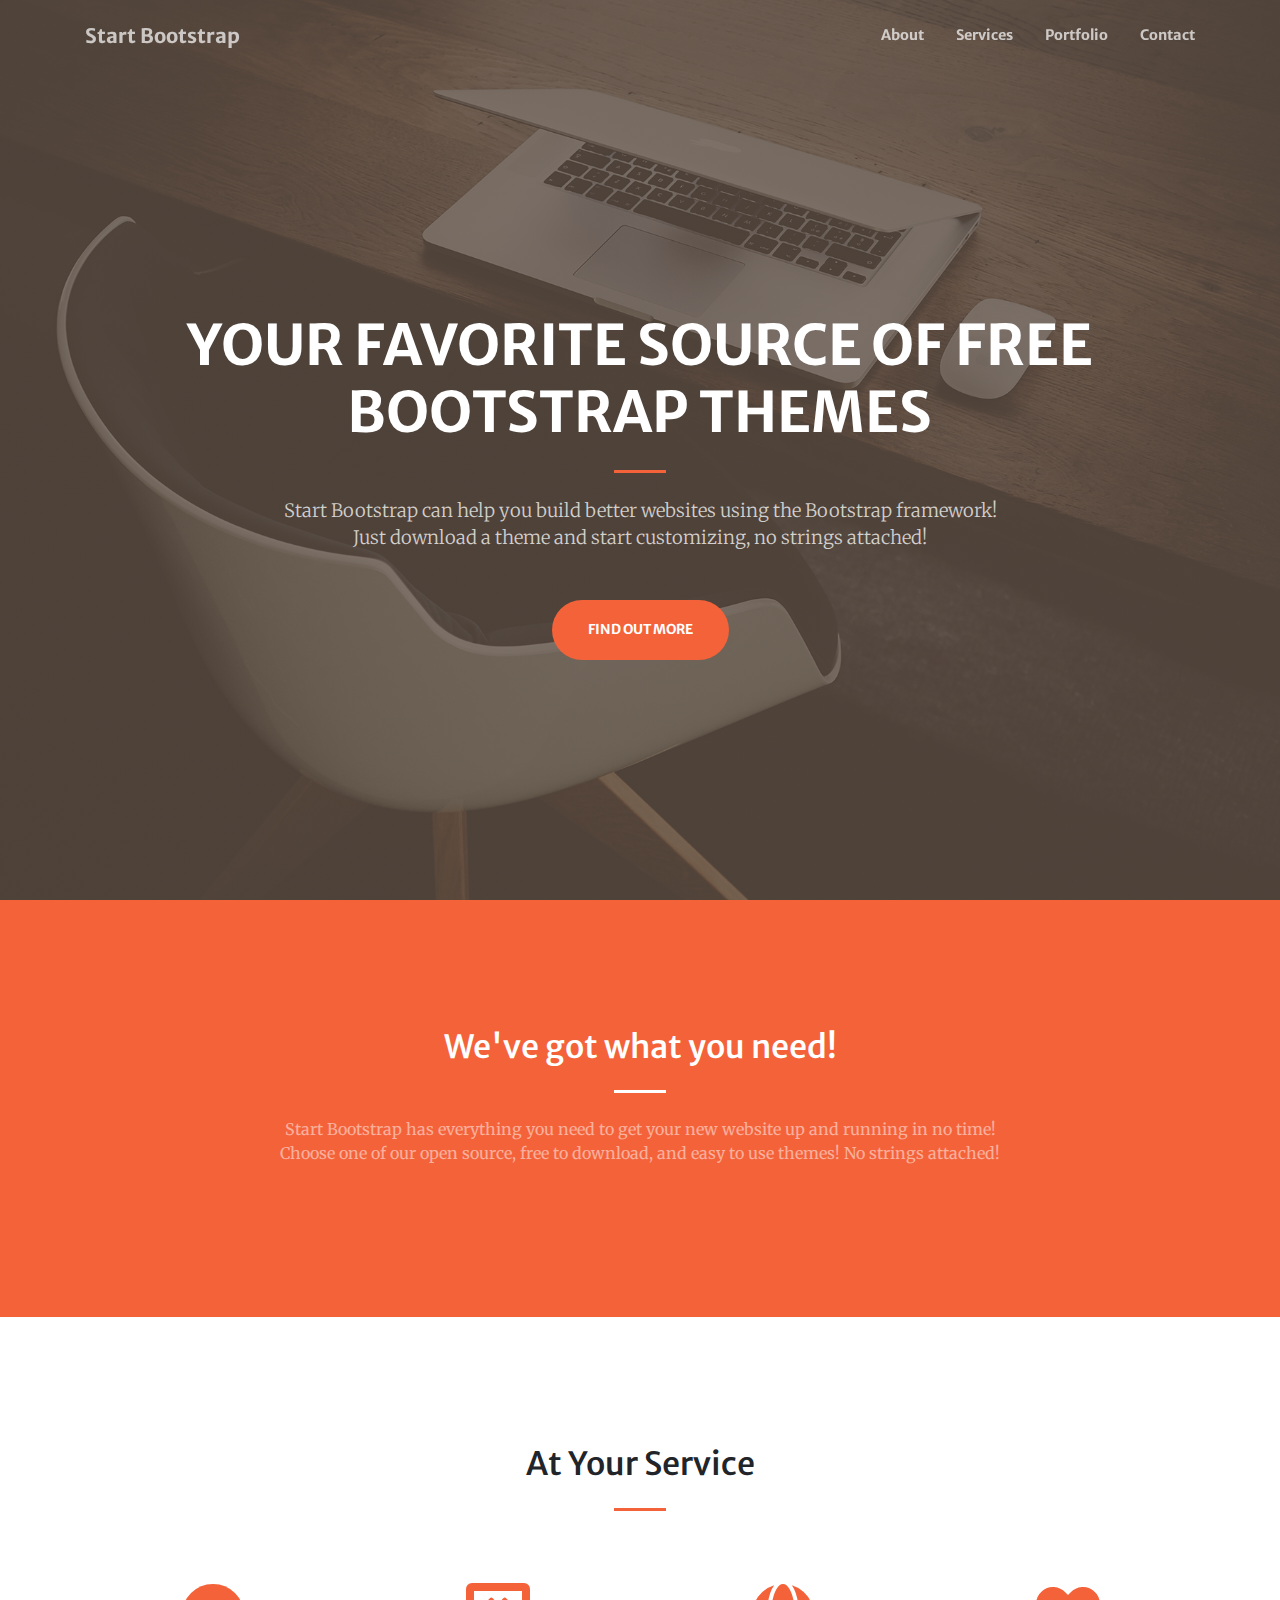
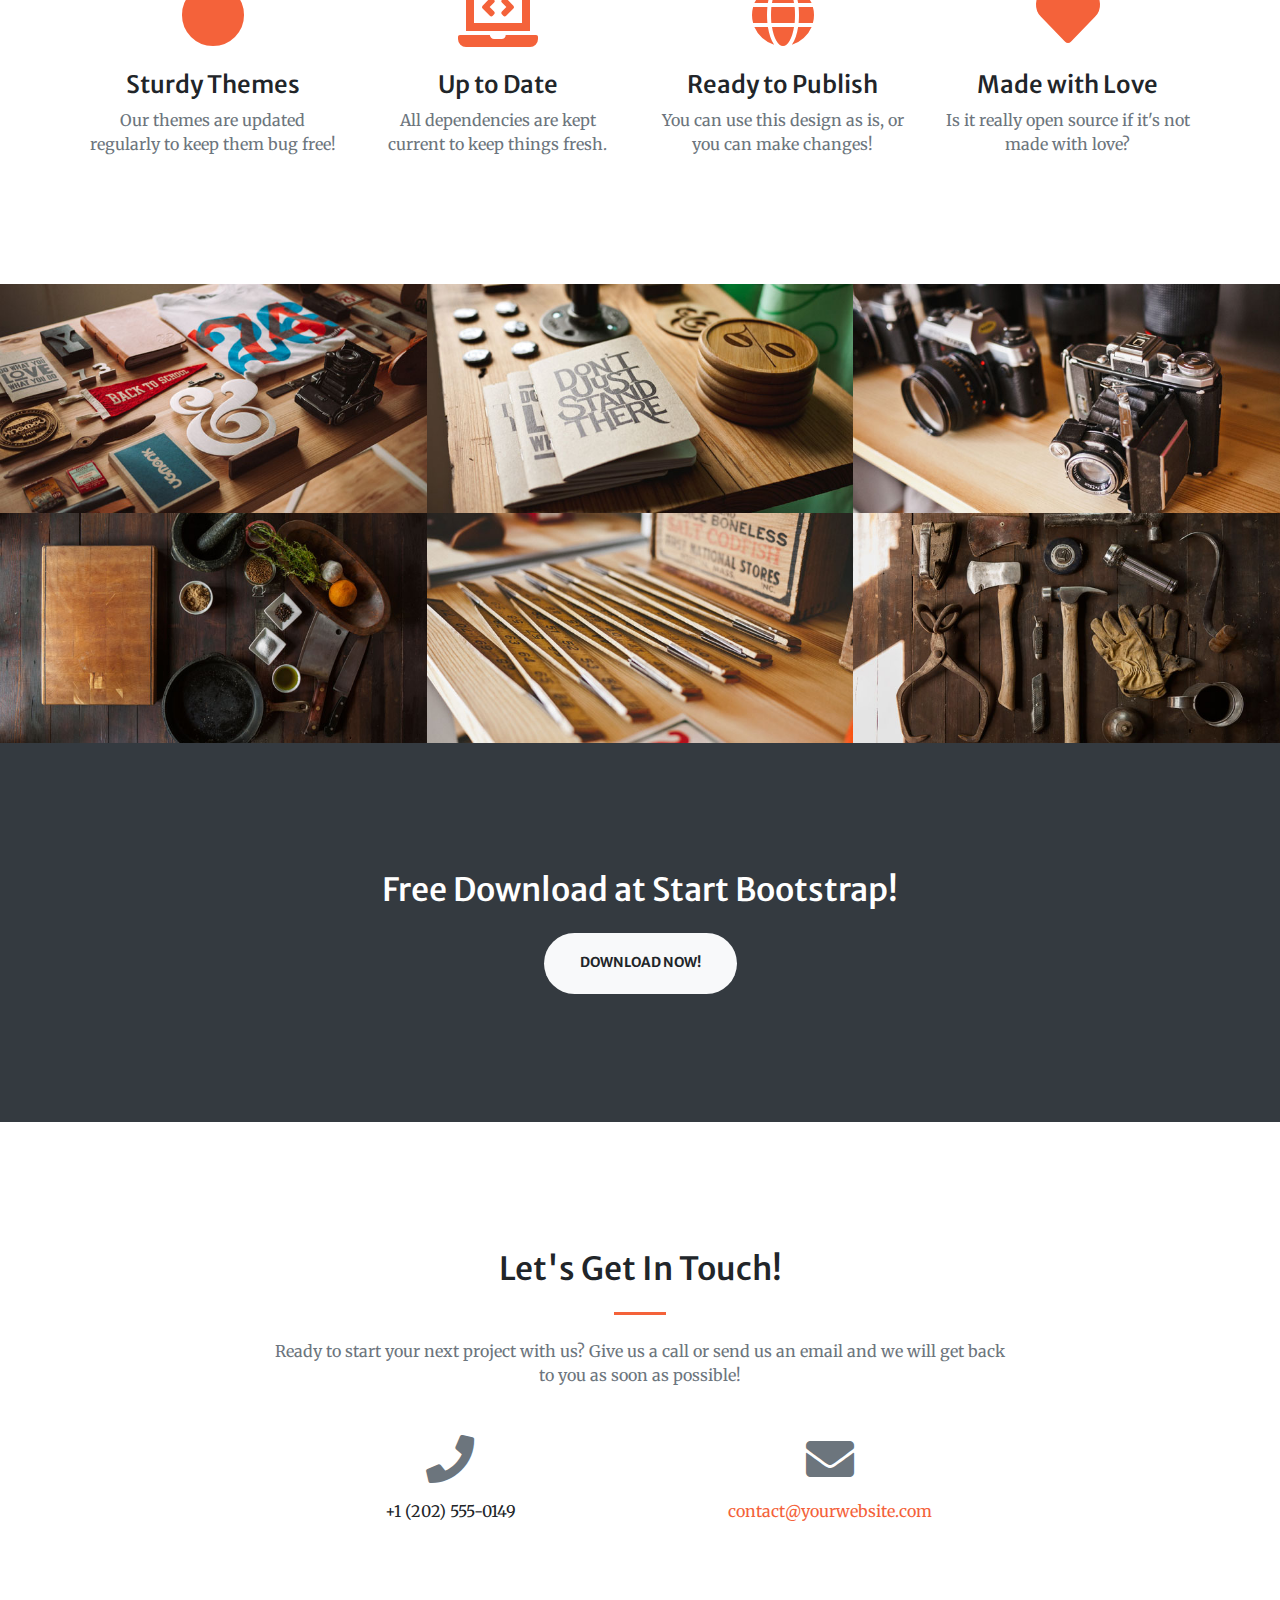
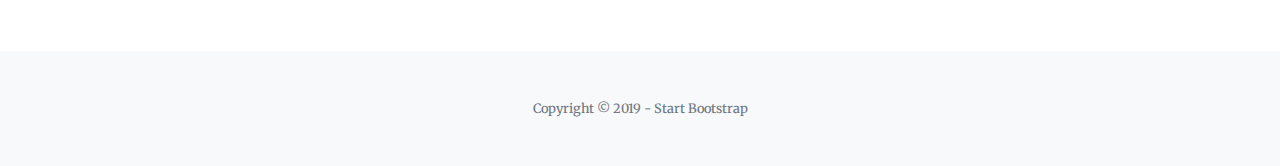
==== index.html @ 8bf9673d "initial commit" ====
<!DOCTYPE html>
<html lang="en">

<head>

  <meta charset="utf-8">
  <meta name="viewport" content="width=device-width, initial-scale=1, shrink-to-fit=no">
  <meta name="description" content="">
  <meta name="author" content="">

  <title>Creative - Start Bootstrap Theme</title>

  <!-- Font Awesome Icons -->
  <link href="vendor/fontawesome-free/css/all.min.css" rel="stylesheet" type="text/css">

  <!-- Google Fonts -->
  <link href="https://fonts.googleapis.com/css?family=Merriweather+Sans:400,700" rel="stylesheet">
  <link href='https://fonts.googleapis.com/css?family=Merriweather:400,300,300italic,400italic,700,700italic' rel='stylesheet' type='text/css'>

  <!-- Plugin CSS -->
  <link href="vendor/magnific-popup/magnific-popup.css" rel="stylesheet">

  <!-- Theme CSS - Includes Bootstrap -->
  <link href="css/creative.css" rel="stylesheet">

</head>

<body id="page-top">

  <!-- Navigation -->
  <nav class="navbar navbar-expand-lg navbar-light fixed-top py-3" id="mainNav">
    <div class="container">
      <a class="navbar-brand js-scroll-trigger" href="#page-top">Start Bootstrap</a>
      <button class="navbar-toggler navbar-toggler-right" type="button" data-toggle="collapse" data-target="#navbarResponsive" aria-controls="navbarResponsive" aria-expanded="false" aria-label="Toggle navigation">
        <span class="navbar-toggler-icon"></span>
      </button>
      <div class="collapse navbar-collapse" id="navbarResponsive">
        <ul class="navbar-nav ml-auto my-2 my-lg-0">
          <li class="nav-item">
            <a class="nav-link" href="#">About</a>
          </li>
          <li class="nav-item">
            <a class="nav-link" href="#">Services</a>
          </li>
          <li class="nav-item">
            <a class="nav-link" href="#">Portfolio</a>
          </li>
          <li class="nav-item">
            <a class="nav-link" href="#">Contact</a>
          </li>
        </ul>
      </div>
    </div>
  </nav>

  <!-- Masthead -->
  <header class="masthead">
    <div class="container h-100">
      <div class="row h-100 align-items-center justify-content-center text-center">
        <div class="col-lg-10 align-self-end">
          <h1 class="text-uppercase text-white font-weight-bold">Your Favorite Source of Free Bootstrap Themes</h1>
          <hr class="divider my-4">
        </div>
        <div class="col-lg-8 align-self-baseline">
          <p class="text-white-75 font-weight-light mb-5">Start Bootstrap can help you build better websites using the Bootstrap framework! Just download a theme and start customizing, no strings attached!</p>
          <a class="btn btn-primary btn-xl js-scroll-trigger" href="#about">Find Out More</a>
        </div>
      </div>
    </div>
  </header>

  <!-- About Section -->
  <section class="page-section bg-primary" id="about">
    <div class="container">
      <div class="row justify-content-center">
        <div class="col-lg-8 text-center">
          <h2 class="text-white mt-0">We've got what you need!</h2>
          <hr class="divider light my-4">
          <p class="text-white-50 mb-4">Start Bootstrap has everything you need to get your new website up and running in no time! Choose one of our open source, free to download, and easy to use themes! No strings attached!</p>
        </div>
      </div>
    </div>
  </section>

  <!-- Services Section -->
  <section class="page-section" id="services">
    <div class="container">
      <h2 class="text-center mt-0">At Your Service</h2>
      <hr class="divider my-4">
      <div class="row">
        <div class="col-lg-3 col-md-6 text-center">
          <div class="mt-5">
            <i class="fas fa-4x fa-circle text-primary mb-4"></i>
            <h3 class="h4 mb-2">Sturdy Themes</h3>
            <p class="text-muted mb-0">Our themes are updated regularly to keep them bug free!</p>
          </div>
        </div>
        <div class="col-lg-3 col-md-6 text-center">
          <div class="mt-5">
            <i class="fas fa-4x fa-laptop-code text-primary mb-4"></i>
            <h3 class="h4 mb-2">Up to Date</h3>
            <p class="text-muted mb-0">All dependencies are kept current to keep things fresh.</p>
          </div>
        </div>
        <div class="col-lg-3 col-md-6 text-center">
          <div class="mt-5">
            <i class="fas fa-4x fa-globe text-primary mb-4"></i>
            <h3 class="h4 mb-2">Ready to Publish</h3>
            <p class="text-muted mb-0">You can use this design as is, or you can make changes!</p>
          </div>
        </div>
        <div class="col-lg-3 col-md-6 text-center">
          <div class="mt-5">
            <i class="fas fa-4x fa-heart text-primary mb-4"></i>
            <h3 class="h4 mb-2">Made with Love</h3>
            <p class="text-muted mb-0">Is it really open source if it's not made with love?</p>
          </div>
        </div>
      </div>
    </div>
  </section>

  <!-- Portfolio Section -->
  <section id="portfolio">
    <div class="container-fluid p-0">
      <div class="row no-gutters">
        <div class="col-lg-4 col-sm-6">
          <a class="portfolio-box" href="img/portfolio/fullsize/1.jpg">
            <img class="img-fluid" src="img/portfolio/thumbnails/1.jpg" alt="">
            <div class="portfolio-box-caption">
              <div class="project-category text-white-50">
                Category
              </div>
              <div class="project-name">
                Project Name
              </div>
            </div>
          </a>
        </div>
        <div class="col-lg-4 col-sm-6">
          <a class="portfolio-box" href="img/portfolio/fullsize/2.jpg">
            <img class="img-fluid" src="img/portfolio/thumbnails/2.jpg" alt="">
            <div class="portfolio-box-caption">
              <div class="project-category text-white-50">
                Category
              </div>
              <div class="project-name">
                Project Name
              </div>
            </div>
          </a>
        </div>
        <div class="col-lg-4 col-sm-6">
          <a class="portfolio-box" href="img/portfolio/fullsize/3.jpg">
            <img class="img-fluid" src="img/portfolio/thumbnails/3.jpg" alt="">
            <div class="portfolio-box-caption">
              <div class="project-category text-white-50">
                Category
              </div>
              <div class="project-name">
                Project Name
              </div>
            </div>
          </a>
        </div>
        <div class="col-lg-4 col-sm-6">
          <a class="portfolio-box" href="img/portfolio/fullsize/4.jpg">
            <img class="img-fluid" src="img/portfolio/thumbnails/4.jpg" alt="">
            <div class="portfolio-box-caption">
              <div class="project-category text-white-50">
                Category
              </div>
              <div class="project-name">
                Project Name
              </div>
            </div>
          </a>
        </div>
        <div class="col-lg-4 col-sm-6">
          <a class="portfolio-box" href="img/portfolio/fullsize/5.jpg">
            <img class="img-fluid" src="img/portfolio/thumbnails/5.jpg" alt="">
            <div class="portfolio-box-caption">
              <div class="project-category text-white-50">
                Category
              </div>
              <div class="project-name">
                Project Name
              </div>
            </div>
          </a>
        </div>
        <div class="col-lg-4 col-sm-6">
          <a class="portfolio-box" href="img/portfolio/fullsize/6.jpg">
            <img class="img-fluid" src="img/portfolio/thumbnails/6.jpg" alt="">
            <div class="portfolio-box-caption p-3">
              <div class="project-category text-white-50">
                Category
              </div>
              <div class="project-name">
                Project Name
              </div>
            </div>
          </a>
        </div>
      </div>
    </div>
  </section>

  <!-- Call to Action Section -->
  <section class="page-section bg-dark text-white">
    <div class="container text-center">
      <h2 class="mb-4">Free Download at Start Bootstrap!</h2>
      <a class="btn btn-light btn-xl" href="https://startbootstrap.com/themes/creative/">Download Now!</a>
    </div>
  </section>

  <!-- Contact Section -->
  <section class="page-section" id="contact">
    <div class="container">
      <div class="row justify-content-center">
        <div class="col-lg-8 text-center">
          <h2 class="mt-0">Let's Get In Touch!</h2>
          <hr class="divider my-4">
          <p class="text-muted mb-5">Ready to start your next project with us? Give us a call or send us an email and we will get back to you as soon as possible!</p>
        </div>
      </div>
      <div class="row">
        <div class="col-lg-4 ml-auto text-center mb-5 mb-lg-0">
          <i class="fas fa-phone fa-3x mb-3 text-muted"></i>
          <div>+1 (202) 555-0149</div>
        </div>
        <div class="col-lg-4 mr-auto text-center">
          <i class="fas fa-envelope fa-3x mb-3 text-muted"></i>
          <!-- Make sure to change the email address in anchor text AND the link below! -->
          <a class="d-block" href="mailto:contact@yourwebsite.com">contact@yourwebsite.com</a>
        </div>
      </div>
    </div>
  </section>

  <!-- Footer -->
  <footer class="bg-light py-5">
    <div class="container">
      <div class="small text-center text-muted">Copyright &copy; 2019 - Start Bootstrap</div>
    </div>
  </footer>

  <!-- Bootstrap core JavaScript -->
  <script src="vendor/jquery/jquery.min.js"></script>
  <script src="vendor/bootstrap/js/bootstrap.bundle.min.js"></script>

  <!-- Plugin JavaScript -->
  <script src="vendor/jquery-easing/jquery.easing.min.js"></script>
  <script src="vendor/magnific-popup/jquery.magnific-popup.min.js"></script>

  <!-- Custom scripts for this template -->
  <script src="js/creative.min.js"></script>

</body>

</html>
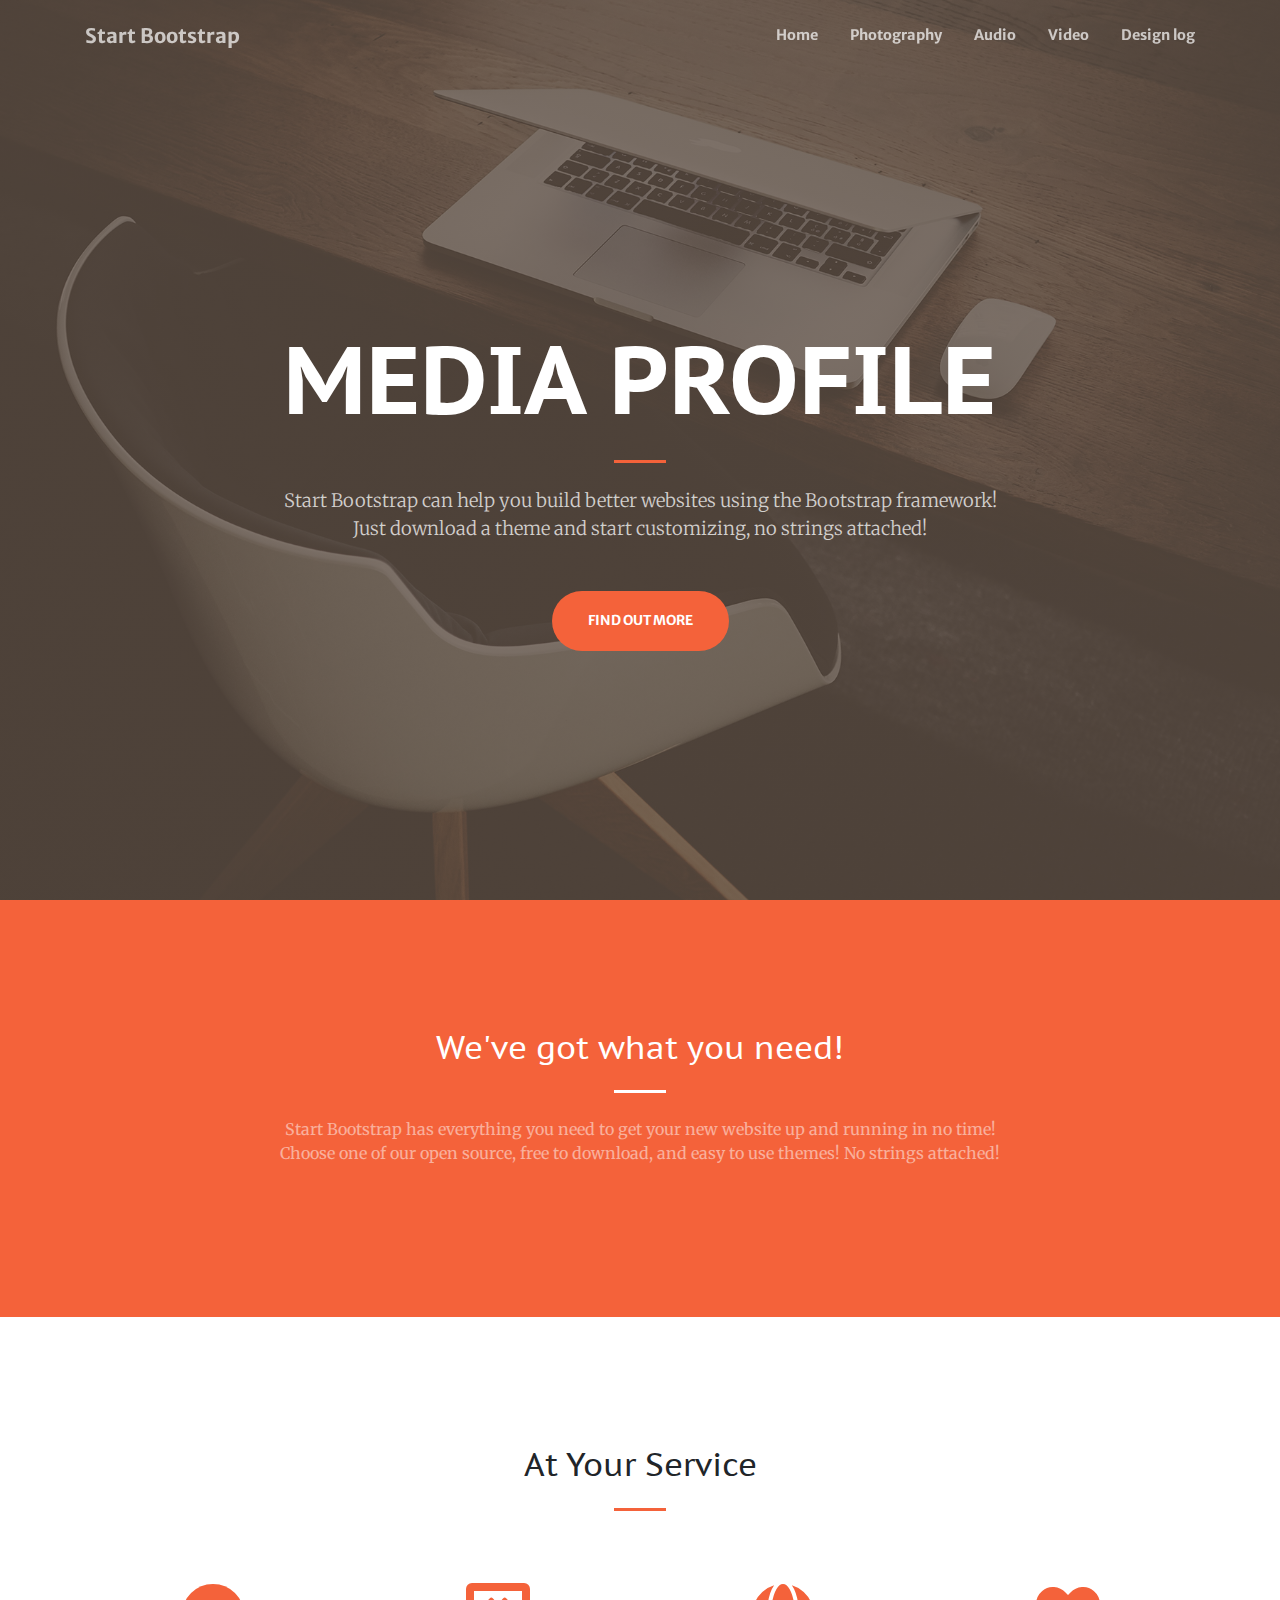
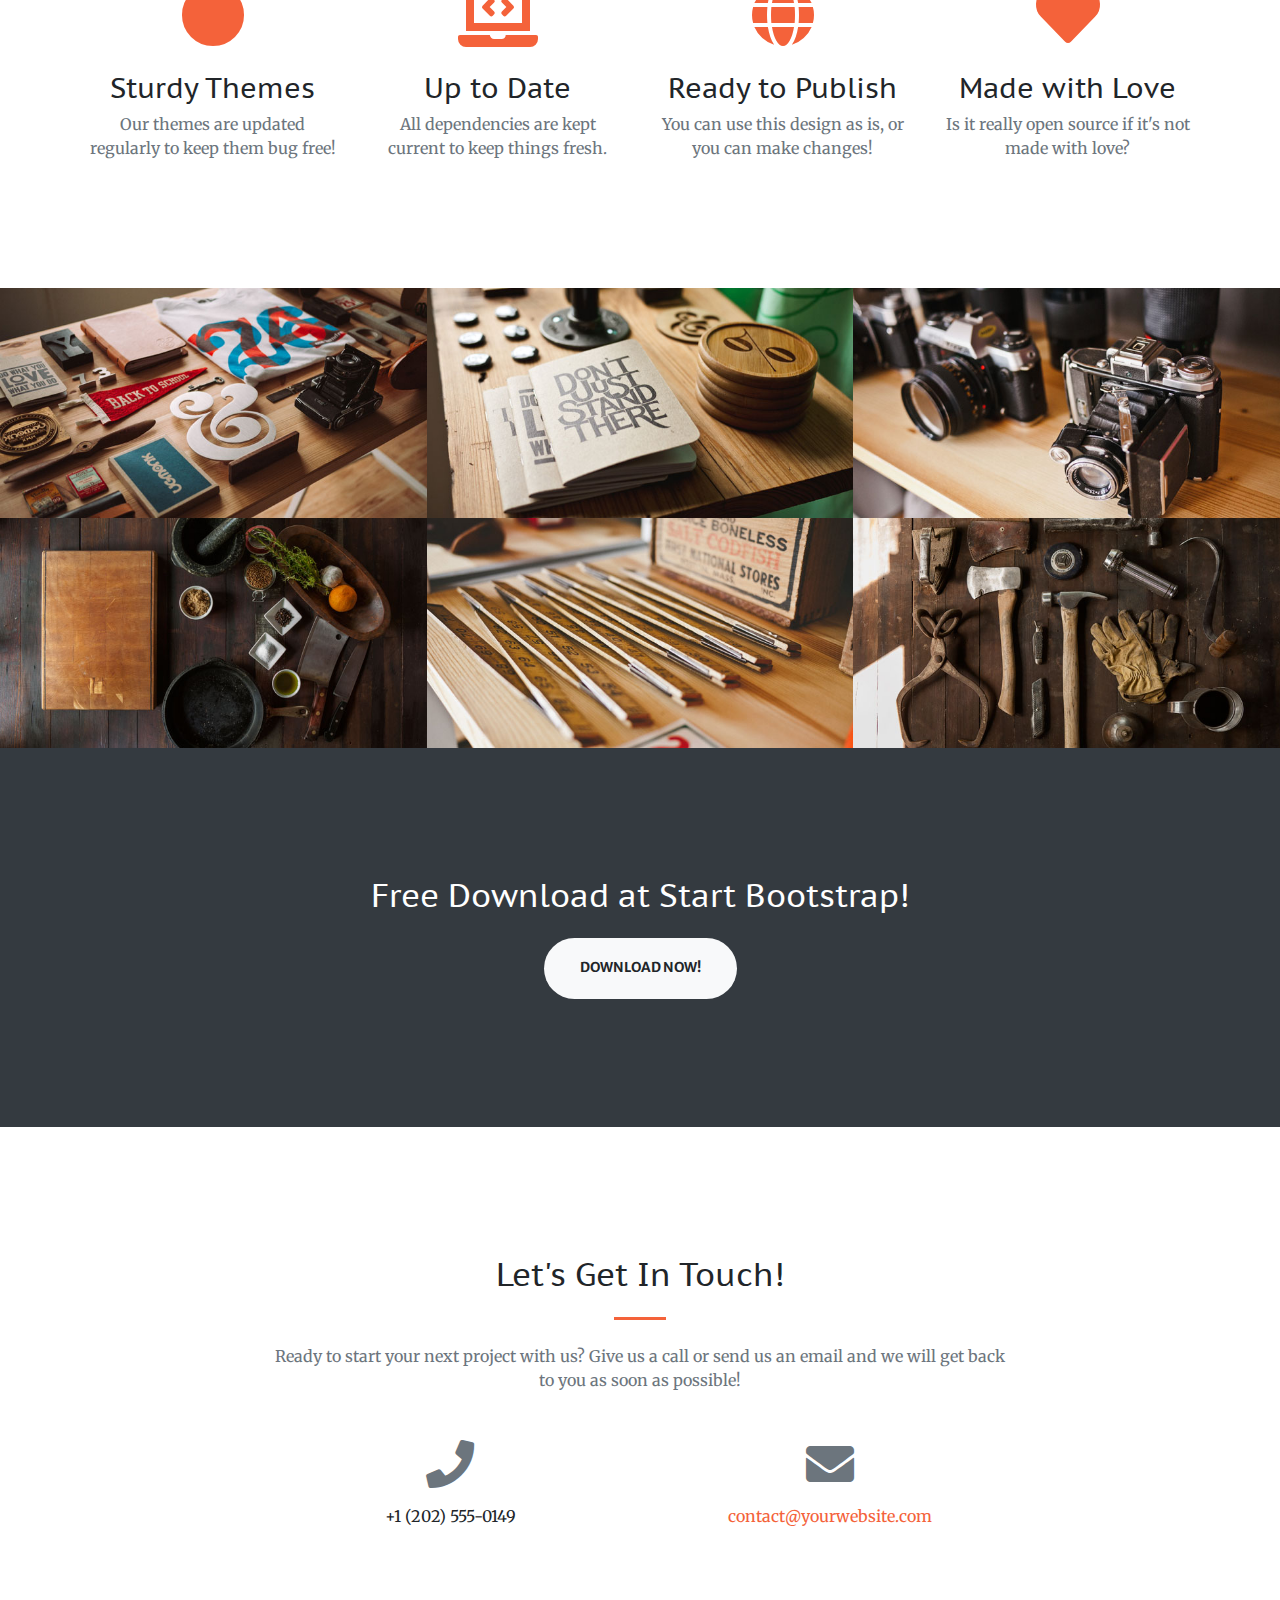
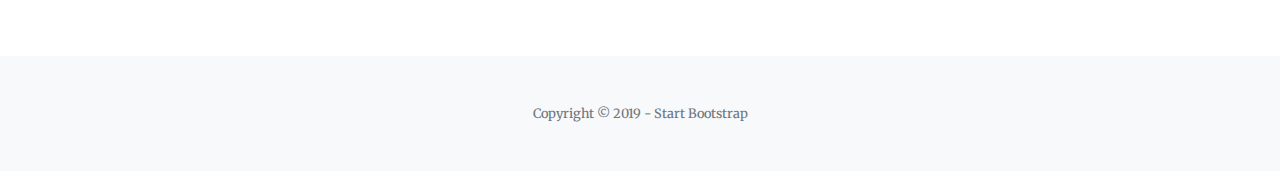
==== commit f42c7507: "updated navigation links" ====
--- a/index.html
+++ b/index.html
@@ -14,6 +14,9 @@
   <link href="vendor/fontawesome-free/css/all.min.css" rel="stylesheet" type="text/css">
 
   <!-- Google Fonts -->
+
+  <link href="https://fonts.googleapis.com/css?family=Bangers|PT+Sans+Caption|Special+Elite&display=swap" rel="stylesheet">
+  <link href="https://fonts.googleapis.com/css?family=Bangers|PT+Sans+Caption&display=swap" rel="stylesheet">
   <link href="https://fonts.googleapis.com/css?family=Merriweather+Sans:400,700" rel="stylesheet">
   <link href='https://fonts.googleapis.com/css?family=Merriweather:400,300,300italic,400italic,700,700italic' rel='stylesheet' type='text/css'>
 
@@ -37,16 +40,19 @@
       <div class="collapse navbar-collapse" id="navbarResponsive">
         <ul class="navbar-nav ml-auto my-2 my-lg-0">
           <li class="nav-item">
-            <a class="nav-link" href="#">About</a>
-          </li>
-          <li class="nav-item">
-            <a class="nav-link" href="#">Services</a>
-          </li>
-          <li class="nav-item">
-            <a class="nav-link" href="#">Portfolio</a>
-          </li>
-          <li class="nav-item">
-            <a class="nav-link" href="#">Contact</a>
+            <a class="nav-link" href="index.html">Home</a>
+          </li>
+          <li class="nav-item">
+            <a class="nav-link" href="photography.html">Photography</a>
+          </li>
+          <li class="nav-item">
+            <a class="nav-link" href="audio.html">Audio</a>
+          </li>
+          <li class="nav-item">
+            <a class="nav-link" href="video.html">Video</a>
+          </li>
+          <li class="nav-item">
+            <a class="nav-link" href="design-log.html">Design log</a>
           </li>
         </ul>
       </div>
@@ -58,7 +64,7 @@
     <div class="container h-100">
       <div class="row h-100 align-items-center justify-content-center text-center">
         <div class="col-lg-10 align-self-end">
-          <h1 class="text-uppercase text-white font-weight-bold">Your Favorite Source of Free Bootstrap Themes</h1>
+          <h1 class="text-uppercase text-white font-weight-bold">media profile</h1>
           <hr class="divider my-4">
         </div>
         <div class="col-lg-8 align-self-baseline">
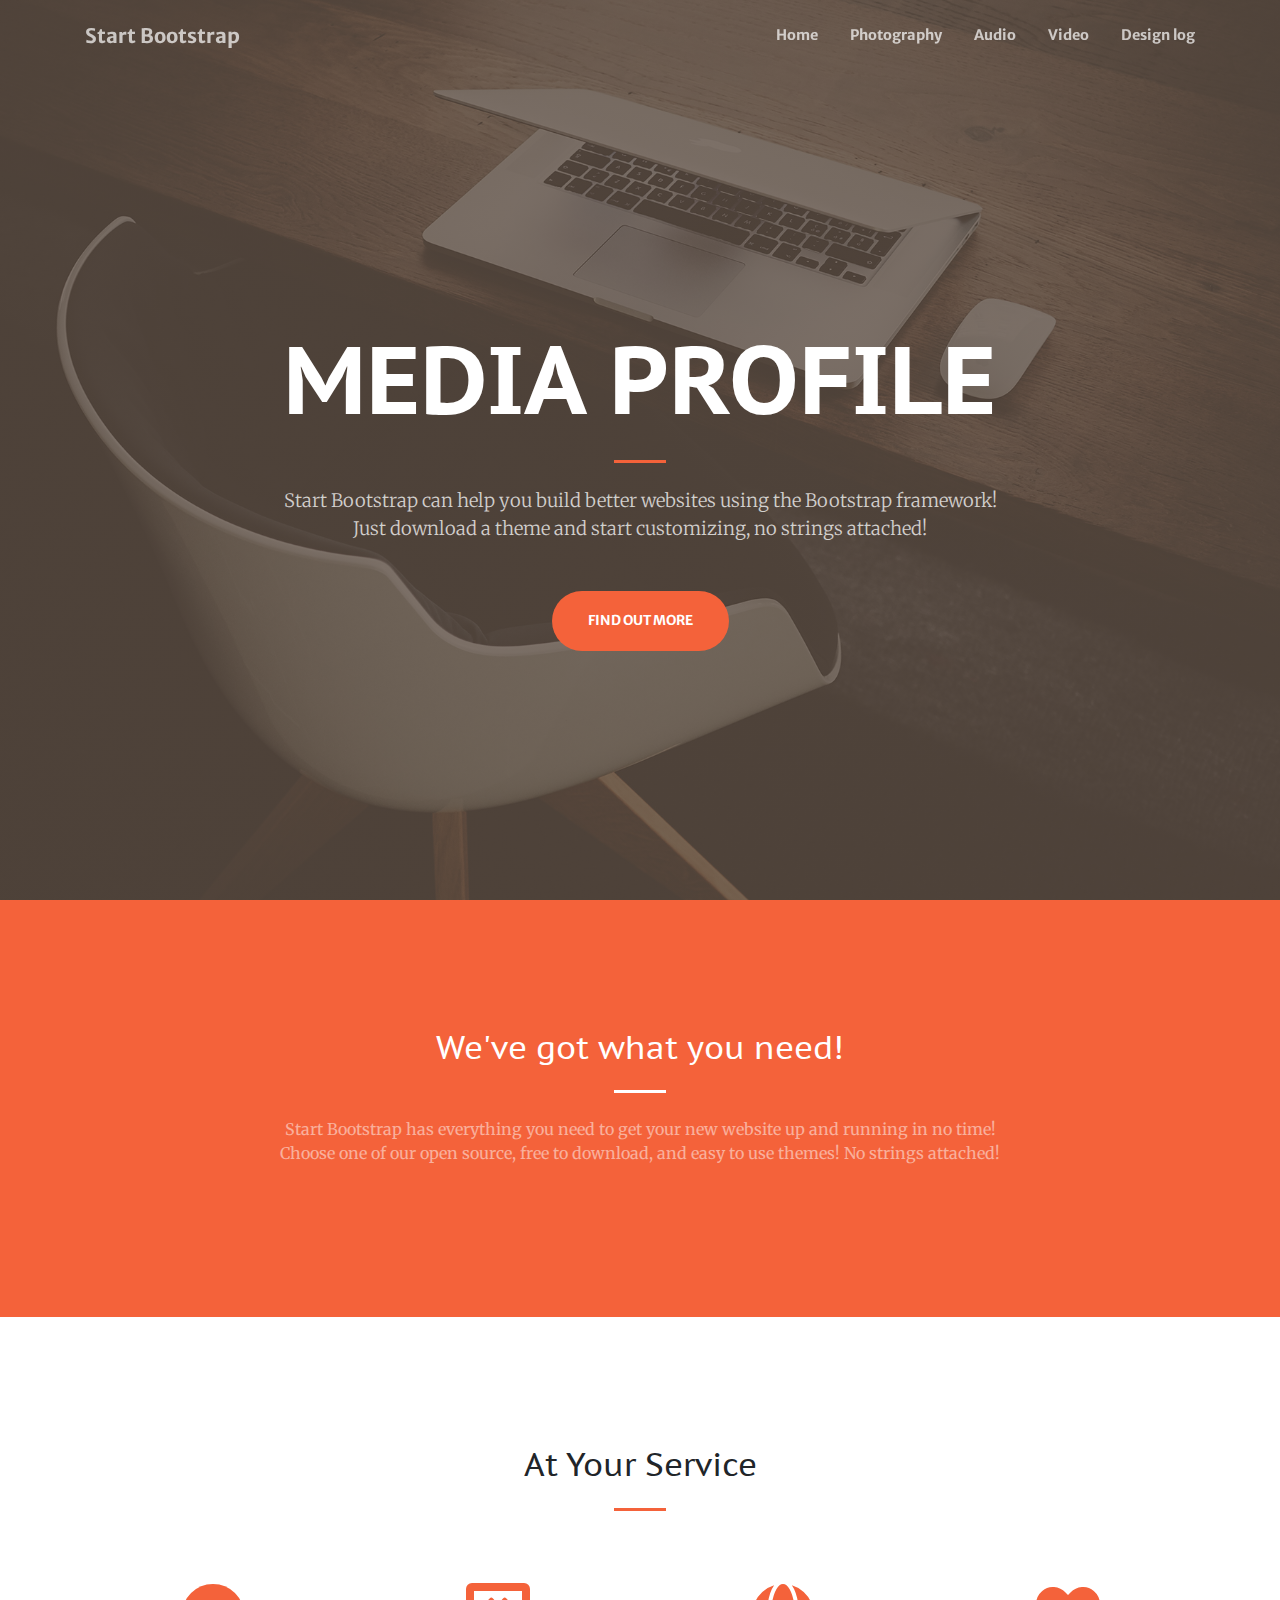
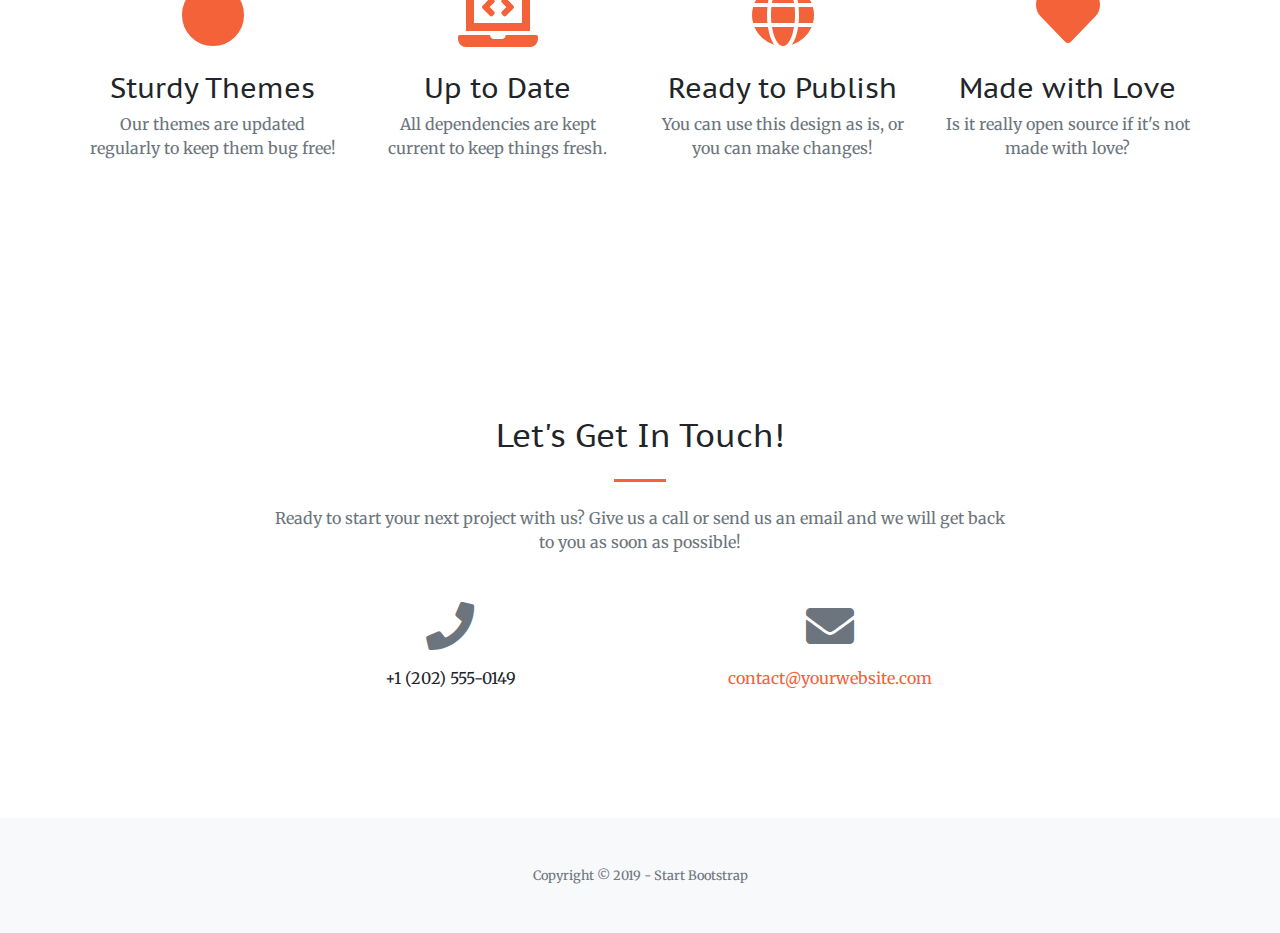
==== commit 146a54b3: "change the layout of my links" ====
--- a/index.html
+++ b/index.html
@@ -126,99 +126,6 @@
     </div>
   </section>
 
-  <!-- Portfolio Section -->
-  <section id="portfolio">
-    <div class="container-fluid p-0">
-      <div class="row no-gutters">
-        <div class="col-lg-4 col-sm-6">
-          <a class="portfolio-box" href="img/portfolio/fullsize/1.jpg">
-            <img class="img-fluid" src="img/portfolio/thumbnails/1.jpg" alt="">
-            <div class="portfolio-box-caption">
-              <div class="project-category text-white-50">
-                Category
-              </div>
-              <div class="project-name">
-                Project Name
-              </div>
-            </div>
-          </a>
-        </div>
-        <div class="col-lg-4 col-sm-6">
-          <a class="portfolio-box" href="img/portfolio/fullsize/2.jpg">
-            <img class="img-fluid" src="img/portfolio/thumbnails/2.jpg" alt="">
-            <div class="portfolio-box-caption">
-              <div class="project-category text-white-50">
-                Category
-              </div>
-              <div class="project-name">
-                Project Name
-              </div>
-            </div>
-          </a>
-        </div>
-        <div class="col-lg-4 col-sm-6">
-          <a class="portfolio-box" href="img/portfolio/fullsize/3.jpg">
-            <img class="img-fluid" src="img/portfolio/thumbnails/3.jpg" alt="">
-            <div class="portfolio-box-caption">
-              <div class="project-category text-white-50">
-                Category
-              </div>
-              <div class="project-name">
-                Project Name
-              </div>
-            </div>
-          </a>
-        </div>
-        <div class="col-lg-4 col-sm-6">
-          <a class="portfolio-box" href="img/portfolio/fullsize/4.jpg">
-            <img class="img-fluid" src="img/portfolio/thumbnails/4.jpg" alt="">
-            <div class="portfolio-box-caption">
-              <div class="project-category text-white-50">
-                Category
-              </div>
-              <div class="project-name">
-                Project Name
-              </div>
-            </div>
-          </a>
-        </div>
-        <div class="col-lg-4 col-sm-6">
-          <a class="portfolio-box" href="img/portfolio/fullsize/5.jpg">
-            <img class="img-fluid" src="img/portfolio/thumbnails/5.jpg" alt="">
-            <div class="portfolio-box-caption">
-              <div class="project-category text-white-50">
-                Category
-              </div>
-              <div class="project-name">
-                Project Name
-              </div>
-            </div>
-          </a>
-        </div>
-        <div class="col-lg-4 col-sm-6">
-          <a class="portfolio-box" href="img/portfolio/fullsize/6.jpg">
-            <img class="img-fluid" src="img/portfolio/thumbnails/6.jpg" alt="">
-            <div class="portfolio-box-caption p-3">
-              <div class="project-category text-white-50">
-                Category
-              </div>
-              <div class="project-name">
-                Project Name
-              </div>
-            </div>
-          </a>
-        </div>
-      </div>
-    </div>
-  </section>
-
-  <!-- Call to Action Section -->
-  <section class="page-section bg-dark text-white">
-    <div class="container text-center">
-      <h2 class="mb-4">Free Download at Start Bootstrap!</h2>
-      <a class="btn btn-light btn-xl" href="https://startbootstrap.com/themes/creative/">Download Now!</a>
-    </div>
-  </section>
 
   <!-- Contact Section -->
   <section class="page-section" id="contact">
